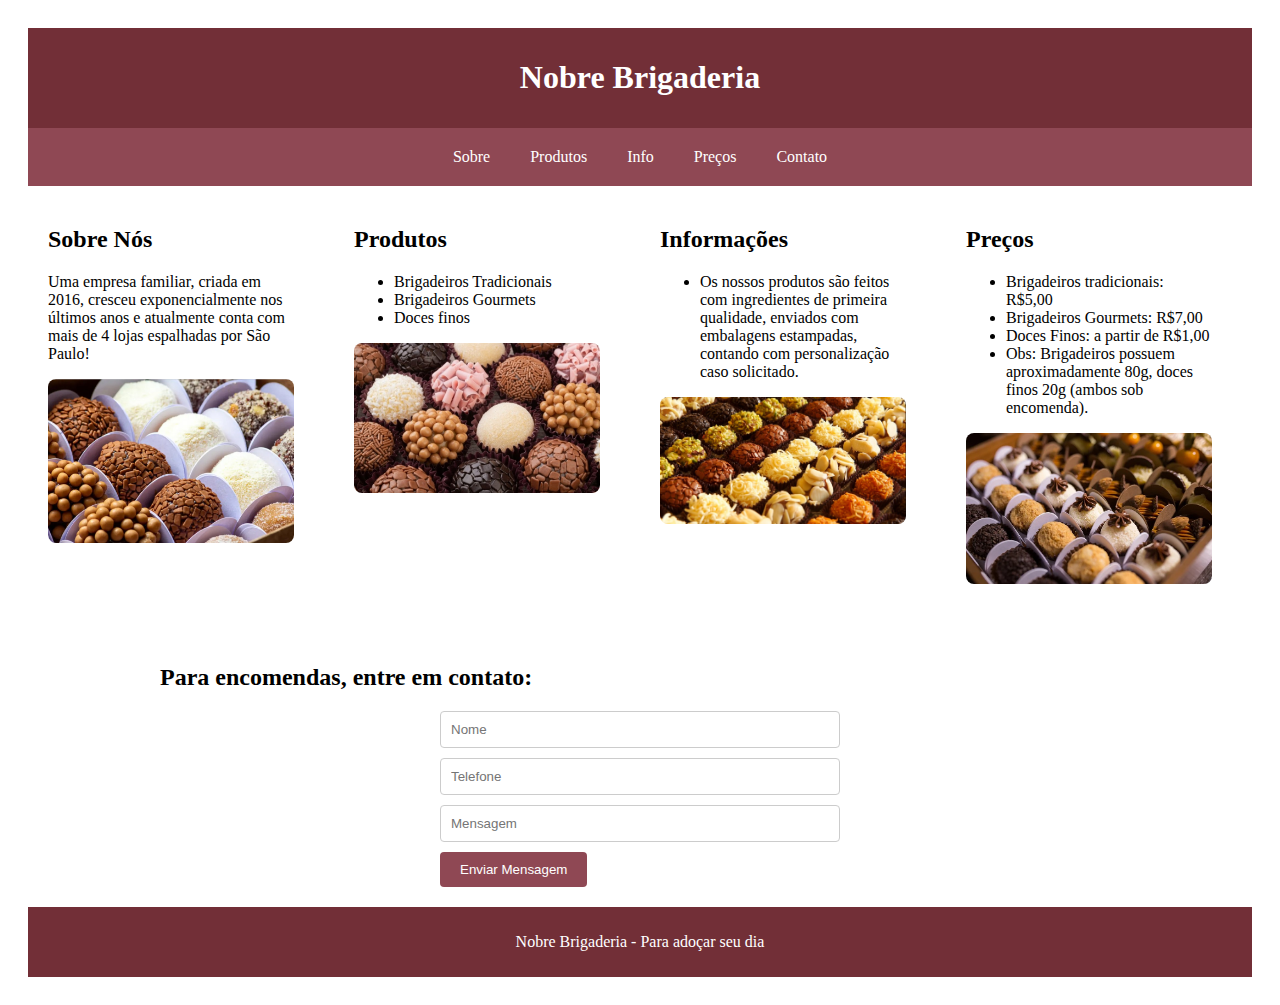
==== index.html @ a5e34da1 "Update and rename PTI 4.html to index.html" ====
<!DOCTYPE html>
<html lang="pt-BR">
<head>
    <meta charset="UTF-8">
    <meta name="viewport" content="width=device-width, initial-scale=1.0">
    <title>Nobre Brigaderia</title>
    <link rel="stylesheet" href="estilos.css">
</head>
<body>
    <header>
        <h1>Nobre Brigaderia</h1>
    </header>

    <nav>
        <a href="#sobre">Sobre</a>
        <a href="#produtos">Produtos</a>
        <a href="#info">Info</a>
        <a href="#preços">Preços</a>
        <a href="#contato">Contato</a>
    </nav>

    <div class="flex-container">
        <section id="sobre" class="container flex-item">
            <h2>Sobre Nós</h2>
            <p>Uma empresa familiar, criada em 2016, cresceu exponencialmente nos últimos anos e atualmente conta com mais de 4 lojas espalhadas por São Paulo!</p>
            <img src="brigadeiros.jpg" alt="Sobre a Nobre Brigaderia">
        </section>

        <section id="produtos" class="container flex-item">
            <h2>Produtos</h2>
            <ul>
                <li>Brigadeiros Tradicionais</li>
                <li>Brigadeiros Gourmets</li>
                <li>Doces finos</li>
            </ul>
            <img src="brigadeiros4.jpg" alt="Produtos da Nobre Brigaderia">
        </section>

        <section id="info" class="container flex-item">
            <h2>Informações</h2>
            <ul>
                <li>Os nossos produtos são feitos com ingredientes de primeira qualidade, enviados com embalagens estampadas, contando com personalização caso solicitado.</li>
            </ul>
            <img src="brigadeiros3.jpg" alt="Informações sobre a Nobre Brigaderia">
        </section>
        
        <section id="preços" class="container flex-item">
            <h2>Preços</h2>
            <ul>
                <li>Brigadeiros tradicionais: R$5,00</li>
                <li>Brigadeiros Gourmets: R$7,00</li>
                <li>Doces Finos: a partir de R$1,00</li>
                <li>Obs: Brigadeiros possuem aproximadamente 80g, doces finos 20g (ambos sob encomenda).</li>
            </ul>
            <img src="brigadeiros2.jpg" alt="Preços dos produtos da Nobre Brigaderia">
        </section>
    </div>

    <section id="contato" class="container">
        <h2>Para encomendas, entre em contato:</h2>
        <div class="contact-form">
            <form action="enviar.php" method="POST">
                <input type="text" name="nome" placeholder="Nome" required>
                <input type="text" name="telefone" placeholder="Telefone" required>
                <input type="text" name="mensagem" placeholder="Mensagem" required>
                <input type="submit" value="Enviar Mensagem">
            </form>
        </div>
    </section>

    <footer>
        <p>Nobre Brigaderia - Para adoçar seu dia</p>
    </footer>
</body>
</html>
---- estilos.css ----
/* Estilos CSS para a página */
body {
    font-family: 'Times New Roman', sans-serif;
    margin: 30;
    padding: 20px;
}

/* Estilos para o cabeçalho e rodapé */
header, footer {
    background-color: #722F37;
    color: white;
    text-align: center;
    padding: 10px 0;
}

/* Estilos para a barra de navegação */
nav {
    display: flex;
    justify-content: center;
    background-color: #8F4854;
    padding: 10px 0;
}

nav a {
    color: white;
    text-decoration: none;
    padding: 10px 20px;
}

/* Estilos para as seções */
section {
    padding: 20px;
}

.container {
    max-width: 960px;
    margin: 0 auto;
}

/* Estilos para o formulário de contato */
.contact-form {
    max-width: 400px;
    margin: 0 auto;
}

input[type="text"],
textarea {
    width: 100%;
    padding: 10px;
    margin-bottom: 10px;
    border: 1px solid #ccc;
    border-radius: 4px;
    box-sizing: border-box;
}

input[type="submit"] {
    background-color: #8F4854;
    color: white;
    padding: 10px 20px;
    border: none;
    border-radius: 4px;
    cursor: pointer;
}

/* Flexbox para seções */
.flex-container {
    display: flex;
    flex-wrap: wrap;
    justify-content: space-between;
}

.flex-item {
    flex: 1;
    margin-right: 20px;
    margin-bottom: 20px;
}

@media (max-width: 768px) {
    .flex-container {
        flex-direction: column;
    }
    .flex-item {
        margin-right: 0;
    }
}

/* Estilos para as imagens */
img {
    max-width: 100%;
    height: auto;
    display: block;
    margin: 0 auto;
    border-radius: 8px;
}
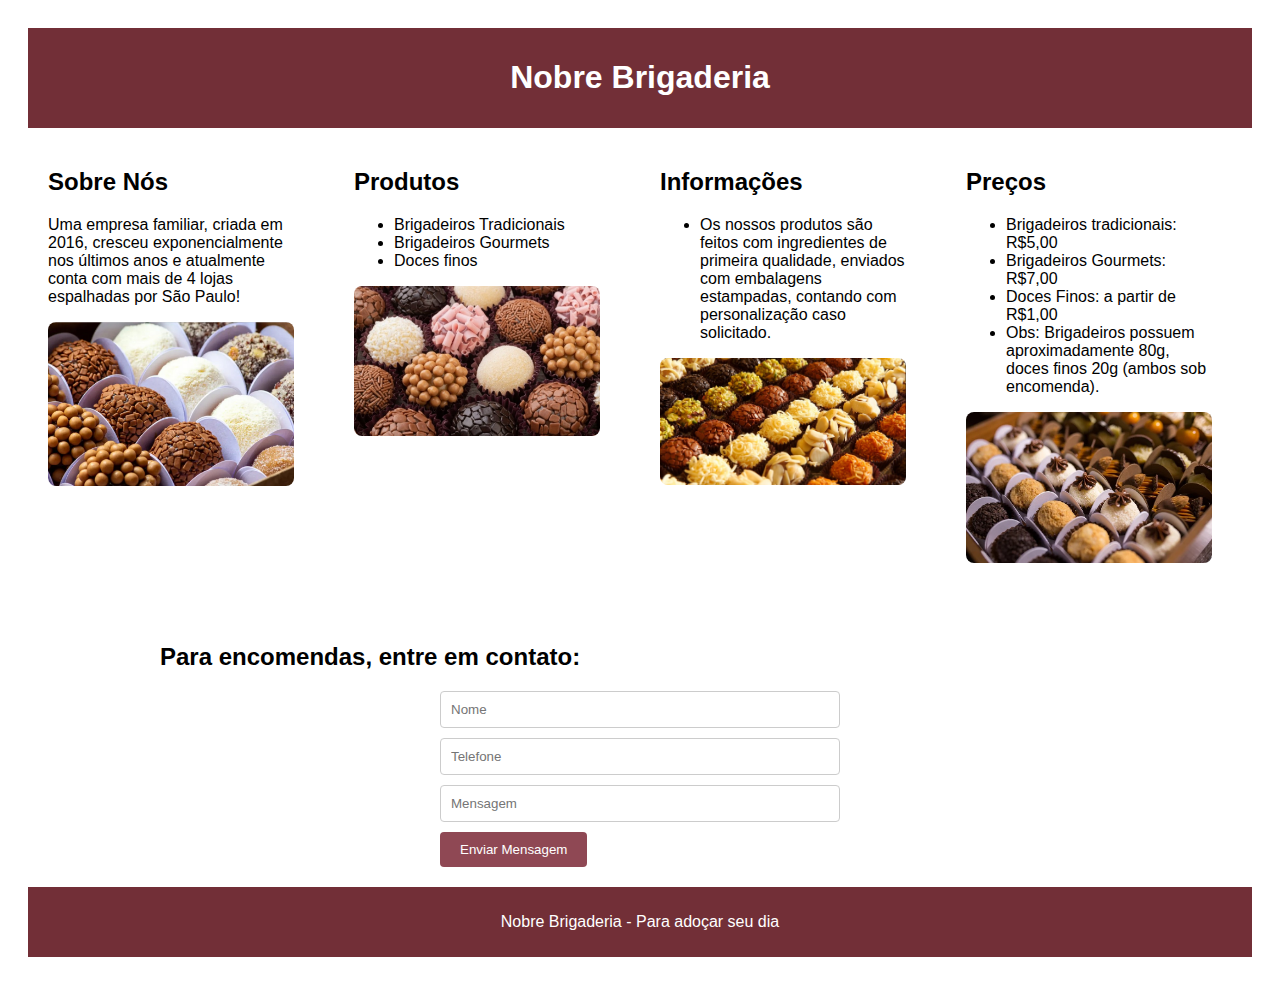
==== commit 06bfdcb4: "Update index.html" ====
--- a/index.html
+++ b/index.html
@@ -10,15 +10,7 @@
     <header>
         <h1>Nobre Brigaderia</h1>
     </header>
-
-    <nav>
-        <a href="#sobre">Sobre</a>
-        <a href="#produtos">Produtos</a>
-        <a href="#info">Info</a>
-        <a href="#preços">Preços</a>
-        <a href="#contato">Contato</a>
-    </nav>
-
+    
     <div class="flex-container">
         <section id="sobre" class="container flex-item">
             <h2>Sobre Nós</h2>
--- a/estilos.css
+++ b/estilos.css
@@ -1,6 +1,6 @@
 /* Estilos CSS para a página */
 body {
-    font-family: 'Times New Roman', sans-serif;
+    font-family: 'Garamond', sans-serif;
     margin: 30;
     padding: 20px;
 }
@@ -25,6 +25,18 @@
     color: white;
     text-decoration: none;
     padding: 10px 20px;
+}
+
+@media screen and (max-width: 768px) {
+    nav {
+        flex-direction: column;
+        align-items: center;
+    }
+
+    nav a {
+        padding: 10px;
+        margin: 5px;
+    }
 }
 
 /* Estilos para as seções */
@@ -78,9 +90,11 @@
 @media (max-width: 768px) {
     .flex-container {
         flex-direction: column;
+        align-items: center;
     }
     .flex-item {
         margin-right: 0;
+        width: 100%;
     }
 }
 
@@ -91,4 +105,4 @@
     display: block;
     margin: 0 auto;
     border-radius: 8px;
-}+}
